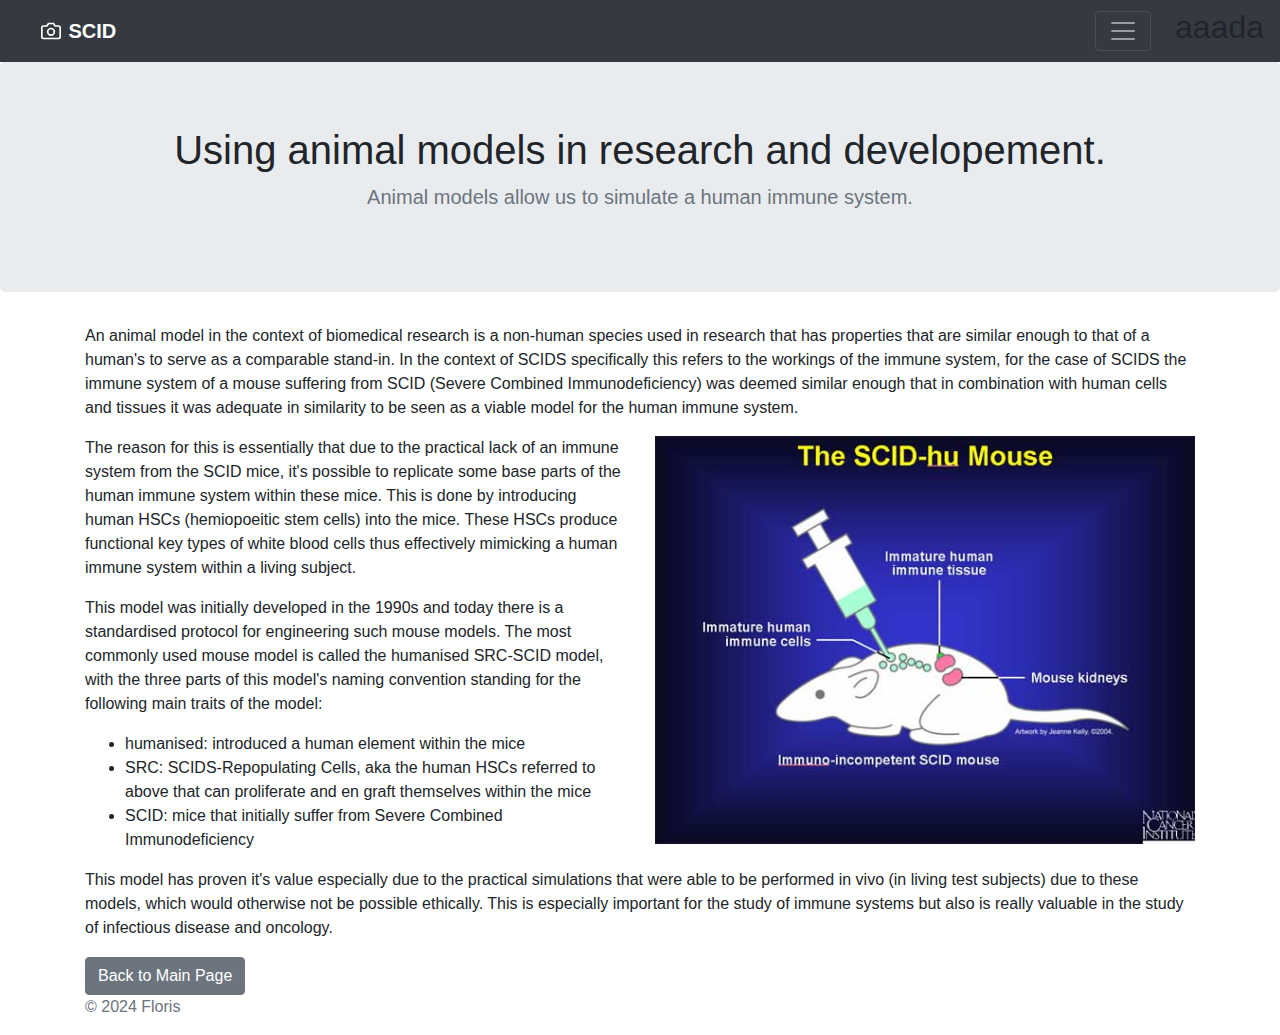
==== animal_scids_models.html @ f51d0390 "put all files into the root" ====
<!doctype html>
<html lang="en">
    <head>
        <meta charset="utf-8" />
        <meta
            name="viewport"
            content="width=device-width, initial-scale=1, shrink-to-fit=no"
        />
        <meta
            name="description"
            content="Detailed information about pharmacokinetic interactions in SCID treatment."
        />
        <meta name="author" content="Floris" />
        <link rel="icon" href="/docs/4.0/assets/img/favicons/favicon.ico" />

        <title>SCIDS animal models</title>

        <link
            rel="canonical"
            href="https://getbootstrap.com/docs/4.0/examples/album/"
        />

        <!-- Bootstrap core CSS -->
        <link href="../../dist/css/bootstrap.min.css" rel="stylesheet" />

        <!-- Custom styles for this template -->
        <link href="style.css" rel="stylesheet" />
    </head>

    <body>
        <header>
            <div class="collapse bg-dark" id="navbarHeader">
                <div class="container">
                    <div class="row">
                        <div class="col-sm-8 col-md-7 py-4">
                            <h4 class="text-white">About</h4>
                            <p class="text-muted">
                                aaaa
                            </p>
                        </div>
                        <div class="col-sm-4 offset-md-1 py-4">
                            <h4 class="text-white">Contact</h4>
                            <ul class="list-unstyled">
                                <li>
                                    <a href="#" class="text-white"
                                        >Email us</a
                                    >
                                </li>
                            </ul>
                        </div>
                    </div>
                </div>
            </div>
            <div class="navbar navbar-dark bg-dark box-shadow">
                <div class="container d-flex justify-content-between">
                    <a href="index.html" class="navbar-brand d-flex align-items-center">
                        <svg
                            xmlns="http://www.w3.org/2000/svg"
                            width="20"
                            height="20"
                            viewBox="0 0 24 24"
                            fill="none"
                            stroke="currentColor"
                            stroke-width="2"
                            stroke-linecap="round"
                            stroke-linejoin="round"
                            class="mr-2"
                        >
                            <path
                                d="M23 19a2 2 0 0 1-2 2H3a2 2 0 0 1-2-2V8a2 2 0 0 1 2-2h4l2-3h6l2 3h4a2 2 0 0 1 2 2z"
                            ></path>
                            <circle cx="12" cy="13" r="4"></circle>
                        </svg>
                        <strong>SCID</strong>
                    </a>
                    <button
                        class="navbar-toggler"
                        type="button"
                        data-toggle="collapse"
                        data-target="#navbarHeader"
                        aria-controls="navbarHeader"
                        aria-expanded="false"
                        aria-label="Toggle navigation"
                    >
                        <span class="navbar-toggler-icon"></span>
                    </button>
                </div>
                <h2>aaada</h2>
            </div>
        </header>

        <main role="main">
            <section class="jumbotron text-center">
                <div class="container">
                    <h1 class="jumbotron-heading">
                        Using animal models in research and developement.
                    </h1>
                    <p class="lead text-muted">
                        Animal models allow us to simulate a human immune system.
                    </p>
                </div>
            </section>

            <div class="container">
                <div class="row">
                    <div class="col-md-12">
                        <!-- <h2>Autosomal Recessive Inheritance</h2> -->
                        <p>
                            An animal model in the context of biomedical research is a non-human species used in research that has properties that are similar enough to that of a human's to serve as a comparable stand-in. In the context of SCIDS specifically this refers to the workings of the immune system, for the case of SCIDS the immune system of a mouse suffering from SCID (Severe Combined Immunodeficiency) was deemed similar enough that in combination with human cells and tissues it was adequate in similarity to be seen as a viable model for the human immune system. 
                            
                        </p>
                    </div>
                </div>

                <div class="row">
                    <div class="col-md-6">
                        <p>
                            The reason for this is essentially that due to the practical lack of an immune system from the SCID mice, it's possible to replicate some base parts of the human immune system within these mice. This is done by introducing human HSCs (hemiopoeitic stem cells) into the mice.  These HSCs produce functional key types of white blood cells thus effectively mimicking a human immune system within a living subject.
                        </p>
                        <p>
                            This model was initially developed in the 1990s and today there is a standardised protocol for engineering such mouse models. The most commonly used mouse model is called the humanised SRC-SCID model, with the three parts of this model's naming convention standing for the following main traits of the model:
                            <ul>
                                <li>humanised: introduced a human element within the mice</li>
                                <li>SRC: SCIDS-Repopulating Cells, aka the human HSCs referred to above that can proliferate and en graft themselves within the mice</li>
                                <li>SCID: mice that initially suffer from Severe Combined Immunodeficiency</li>
                            </ul>
                        </p>

                    </div>
                    <div class="col-md-6">
                        <img src="cancer38-3099223067.jpg" alt="SCID mouse being engineerd into an animal model for SCIDS" class="img-fluid mb-3">
                    </div>
                </div>

                <div class="row">
                    <div class="col-md-12">
                        <p>
                            This model has proven it's value especially due to the practical simulations that were able to be performed in vivo (in living test subjects) due to these models, which would otherwise not be possible ethically. This is especially important for the study of immune systems but also is really valuable in the study of infectious disease and oncology.
                        </p>
                        </p>
                    </div>
                </div>

                <div class="row">
                    <div class="col-md-12">
                    </div>
                </div>

                 <div class="row">
                    <div class="col-md-12">
                        <a href="index.html
" class="btn btn-secondary">Back to Main Page</a>
                    </div>
                </div>
            </div>
        </main>

        <footer class="text-muted">
            <div class="container">
                <p>
                    &copy; 2024 Floris
                </p>
            </div>
        </footer>

        <!-- Bootstrap core JavaScript
        ================================================== -->
        <!-- Placed at the end of the document so the pages load faster -->
        <script
            src="https://code.jquery.com/jquery-3.2.1.slim.min.js"
            integrity="sha384-KJ3o2DKtIkvYIK3UENzmM7KCkRr/rE9/Qpg6aAZGJwFDMVNA/GpGFF93hXpG5KkN"
            crossorigin="anonymous"
        ></script>
        <script>
            window.jQuery ||
                document.write(
                    '<script src="../../assets/js/vendor/jquery-slim.min.js"><\/script>'
                )
        </script>
        <script src="../../assets/js/vendor/popper.min.js"></script>
        <script src="../../dist/js/bootstrap.min.js"></script>
        <script src="../../assets/js/vendor/holder.min.js"></script>
    </body>
</html>
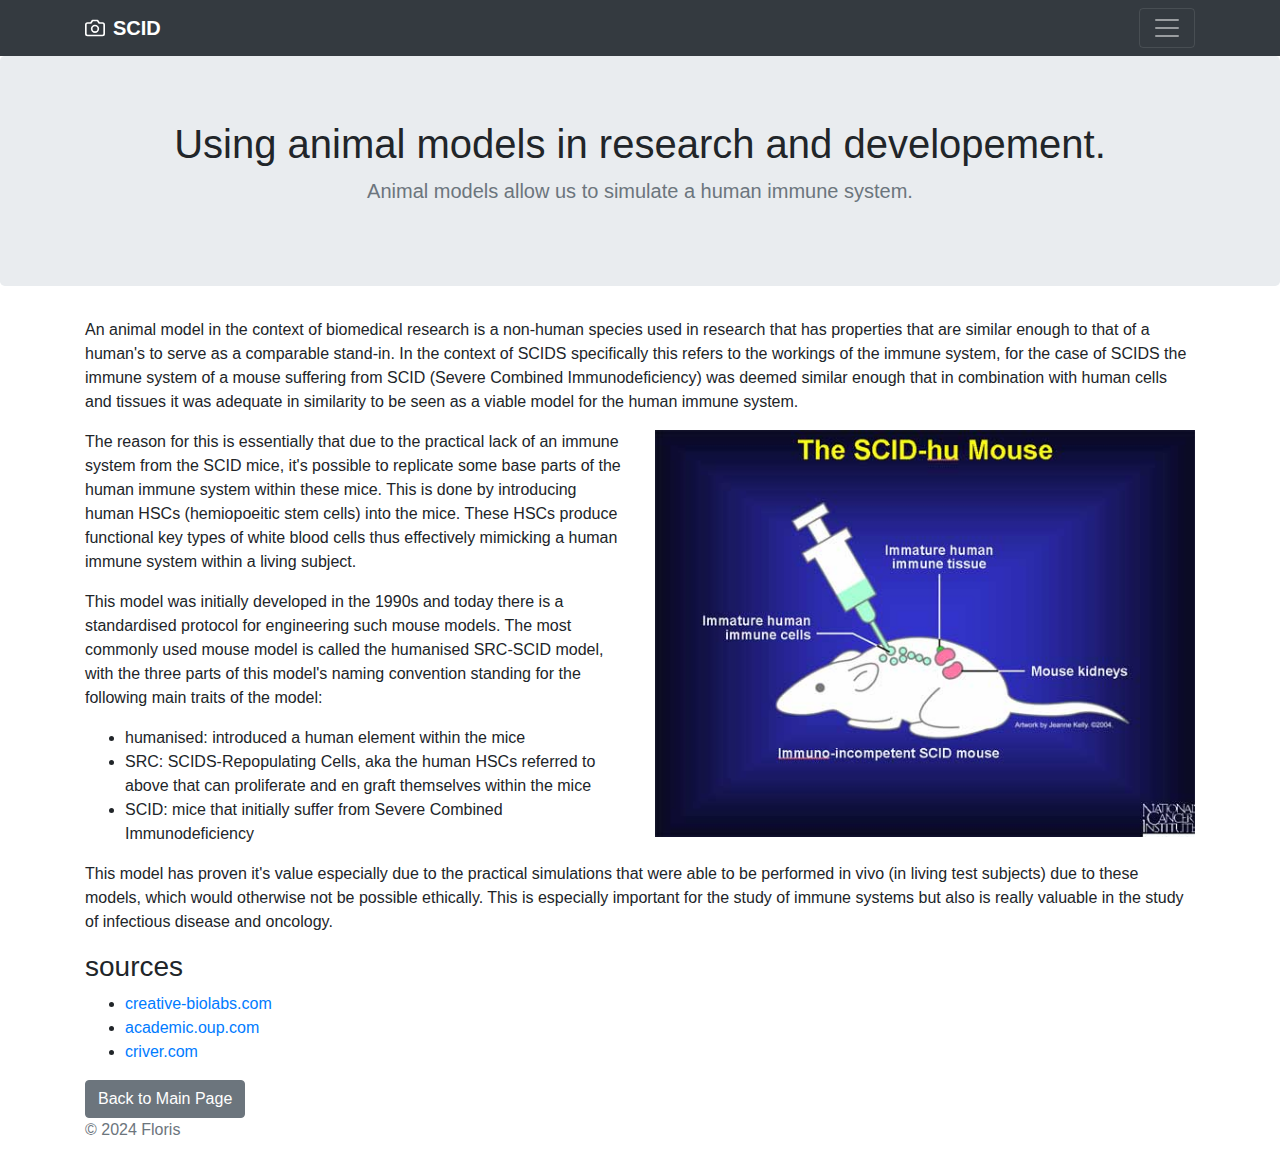
==== commit 59bec558: "added source links to aninimal scids" ====
--- a/animal_scids_models.html
+++ b/animal_scids_models.html
@@ -34,9 +34,7 @@
                     <div class="row">
                         <div class="col-sm-8 col-md-7 py-4">
                             <h4 class="text-white">About</h4>
-                            <p class="text-muted">
-                                aaaa
-                            </p>
+
                         </div>
                         <div class="col-sm-4 offset-md-1 py-4">
                             <h4 class="text-white">Contact</h4>
@@ -85,7 +83,6 @@
                         <span class="navbar-toggler-icon"></span>
                     </button>
                 </div>
-                <h2>aaada</h2>
             </div>
         </header>
 
@@ -143,9 +140,23 @@
 
                 <div class="row">
                     <div class="col-md-12">
+                        <h3>
+                            sources
+                        </h3>
+                        <ul>
+                            <li>   
+                                <a href="https://www.creative-biolabs.com/drug-discovery/therapeutics/humanized-src-scid-mice.htm?utm_source=chatgpt.com">creative-biolabs.com</a>
+                            </li>
+                            <li>
+                                <a href="https://academic.oup.com/stmcls/article/16/3/166/6391168?login=true">academic.oup.com</a>
+                            </li>
+                            <li>
+                                <a href="https://www.criver.com/products-services/research-models-services/animal-models/mice/immunodeficient-mice/scid-mice?region=3651">criver.com</a>
+                            </li>
+                        </ul>
                     </div>
                 </div>
-
+                
                  <div class="row">
                     <div class="col-md-12">
                         <a href="index.html
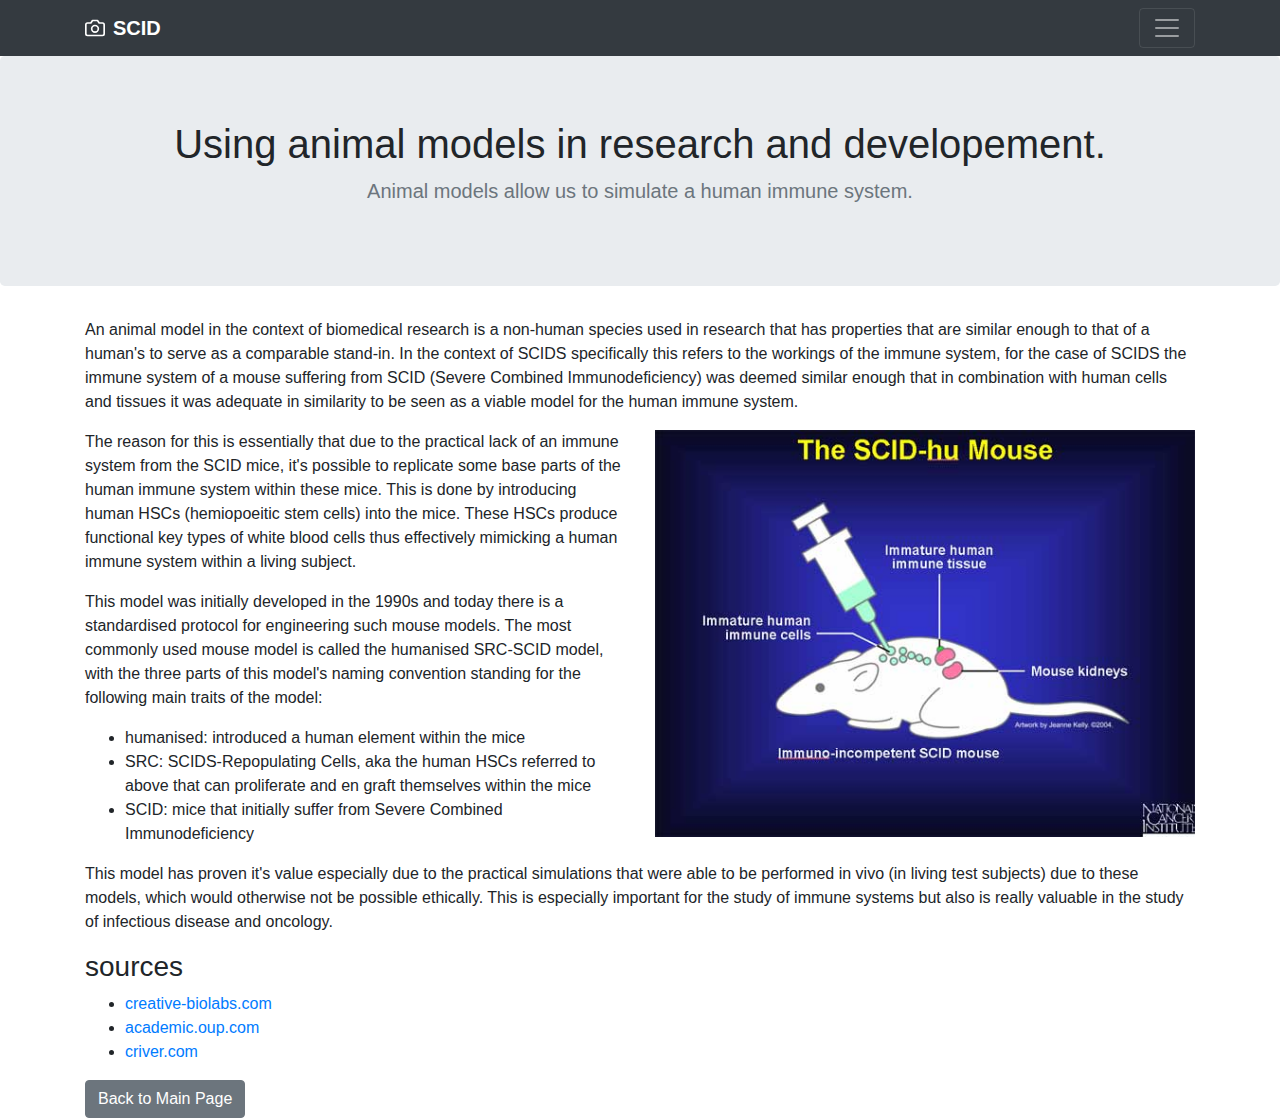
==== commit 36b987c4: "removed floris credit from my fucking pages" ====
--- a/animal_scids_models.html
+++ b/animal_scids_models.html
@@ -168,9 +168,6 @@
 
         <footer class="text-muted">
             <div class="container">
-                <p>
-                    &copy; 2024 Floris
-                </p>
             </div>
         </footer>
 
